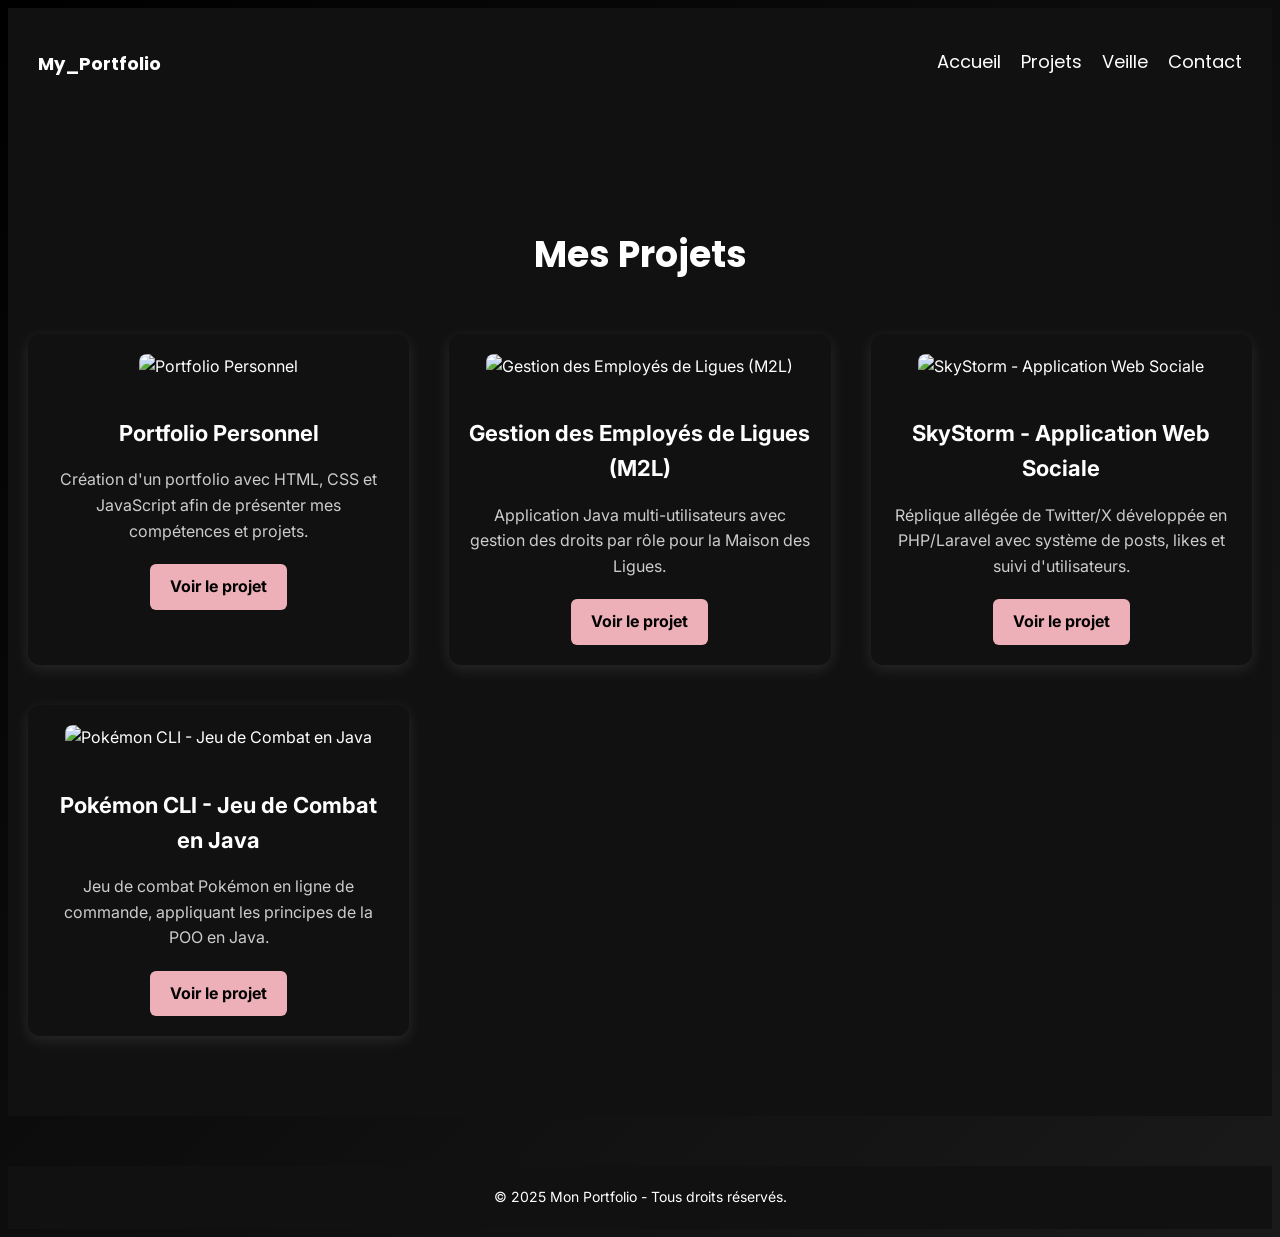
==== projects.html @ a2f46540 "html,css" ====
<!DOCTYPE html>
<html lang="fr">
<head>
   <meta charset="UTF-8">
  <meta name="viewport" content="width=device-width, initial-scale=1.0">
  <meta name="description" content="Projets de Diarah Traoré - Développeuse web et applicative">
  <meta name="keywords" content="portfolio, développeuse, HTML, CSS, JavaScript, Java, BTS SIO">
  <meta name="author" content="Diarah Traoré">
    <title>Projets - Diarah Traoré | Développeuse Web</title>
    <link href="https://fonts.googleapis.com/css2?family=Inter:wght@400;600&family=Poppins:wght@400;600;700&display=swap" rel="stylesheet">
    <link rel="stylesheet" href="css/reset.css">
    <link rel="stylesheet" href="css/style.css">
</head>
<body>
   <header>
   <nav>
   <h1>
      <a href="index.html">My_Portfolio</a>
      </h1>
     <ul>
     <li><a href="index.html">Accueil</a></li>
      <li><a href="projects.html">Projets</a></li>
      <li><a href="veille.html">Veille</a></li>
          <li><a href="contact.html">Contact</a></li>
    </ul>
   </nav>
</header>

<section id="projets">
<div class="container">
  <h2>Mes Projets</h2>
  <div class="projects-grid">
    <!-- Projet 1 -->
    <a href="#" target="_blank" rel="noopener noreferrer" class="project-card">
      <img src="asset/img Diarah.jpg" alt="Portfolio Personnel">
      <h3>Portfolio Personnel</h3>
      <p>Création d'un portfolio avec HTML, CSS et JavaScript afin de présenter mes compétences et projets.</p>
      <span class="btn">Voir le projet</span>
    </a>

    <!-- Projet 2 -->
    <a href="javaRéseau.html" target="_blank" rel="noopener noreferrer" class="project-card">
      <img src="asset/image_M2L.png" alt="Gestion des Employés de Ligues (M2L)">
      <h3>Gestion des Employés de Ligues (M2L)</h3>
      <p>Application Java multi-utilisateurs avec gestion des droits par rôle pour la Maison des Ligues.</p>
      <span class="btn">Voir le projet</span>
    </a>

    <!-- Projet 3 -->
    <a href="webSystem.html" target="_blank" rel="noopener noreferrer" class="project-card">
      <img src="asset/SkyStorm.png" alt="SkyStorm - Application Web Sociale">
      <h3>SkyStorm - Application Web Sociale</h3>
      <p>Réplique allégée de Twitter/X développée en PHP/Laravel avec système de posts, likes et suivi d'utilisateurs.</p>
      <span class="btn">Voir le projet</span>
    </a>

    <!-- Projet 4 -->
    <a href="pokemon.html" target="_blank" rel="noopener noreferrer" class="project-card">
      <img src="asset/image pokemon.png" alt="Pokémon CLI - Jeu de Combat en Java">
      <h3>Pokémon CLI - Jeu de Combat en Java</h3>
      <p>Jeu de combat Pokémon en ligne de commande, appliquant les principes de la POO en Java.</p>
      <span class="btn">Voir le projet</span>
    </a>
  </div>
</div>
</section>

<footer>
  <div class="container">
  <p>&copy; 2025 Mon Portfolio - Tous droits réservés.</p>
  
</div>
</footer>

<script src="js/script.js"></script>

</body>
</html>
---- css/style.css ----
:root {
  --primary-bg: linear-gradient(135deg, #000000 0%, #1a1a1a 100%);
  --secondary-bg: #111111;
  --accent: #EDAFB8;
  --text-light: #ffffff;
  --text-dark: #cccccc;
  --gris-fonce: #4A5759;
  --noir: #000000;
}

html {
  scroll-behavior: smooth;
}

body {
  font-family: 'Inter', sans-serif;
  background: var(--primary-bg);
  color: var(--text-light);
  line-height: 1.6;
  position: relative;
}

body::before {
  content: '';
  position: fixed;
  top: 0;
  left: 0;
  width: 100%;
  height: 100%;
  background: radial-gradient(circle at 50% 50%, rgba(255, 255, 255, 0.03) 0%, transparent 50%);
  pointer-events: none;
  z-index: -1;
}
header {
  background: var(--secondary-bg);
  color: var(--text-light);
  padding: 15px 30px;
}

header h1 {
  font-family: 'Poppins', sans-serif;
  font-size: 24px;
}

nav {
  display: flex;
  align-items: center;
}

nav ul {
  list-style: none;
  display: flex;
  gap: 20px;
  flex-wrap: wrap;
  margin-left: auto;
}

nav a {
  text-decoration: none;
  color: var(--text-light);
  font-family: 'Poppins', sans-serif;
  font-size: 18px;
  transition: color 0.3s ease;
}

nav a:hover {
  color: var(--accent);
}

@media (max-width: 768px) {
  nav ul {
    flex-direction: column;
    gap: 10px;
  }
  
  nav a {
    font-size: 16px;
  }
  
  header {
    padding: 15px 20px;
  }
  
  header h1 {
    font-size: 20px;
  }
}


.hero {
  text-align: center;
  padding: 100px 20px;
  background: linear-gradient(135deg, var(--secondary-bg) 0%, #000000 100%);
  min-height: 500px;
  display: flex;
  align-items: center;
  justify-content: center;
}

.hero-content {
  max-width: 700px;
}

.hero-content h1 {
  font-family: 'Poppins', sans-serif;
  font-size: 48px;
  margin-bottom: 20px;
  color: var(--text-light);
}

.hero-content p {
  font-size: 20px;
  margin-bottom: 30px;
  color: var(--text-dark);
}

.btn {
  display: inline-block;
  padding: 12px 30px;
  background-color: var(--accent);
  color: var(--noir);
  border-radius: 6px;
  text-decoration: none;
  font-weight: bold;
  transition: all 0.3s ease;
}

.btn:hover {
  background-color: #d48a95;
  transform: translateY(-3px);
  box-shadow: 0 6px 20px rgba(255, 255, 255, 0.1);
}

.btn-primary {
  background-color: var(--gris-fonce);
}

@media (max-width: 768px) {
  .hero-content h1 {
    font-size: 32px;
  }
  
  .hero-content p {
    font-size: 16px;
  }
  
  .hero {
    min-height: 400px;
    padding: 60px 20px;
  }
}
#apropos {
  padding: 80px 20px;
  background-color: var(--secondary-bg);
}

#apropos h2 {
  text-align: center;
  font-family: 'Poppins', sans-serif;
  font-size: 36px;
  margin-bottom: 40px;
  color: var(--text-light);
}

.apropos-content {
  display: flex;
  flex-wrap: wrap;
  align-items: center;
  justify-content: center;
  gap: 40px;
}

.apropos-content .texte {
  flex: 1;
  min-width: 300px;
  font-size: 18px;
  line-height: 1.8;
  color: var(--text-dark);
}

.apropos-content .image {
  flex: 1;
  min-width: 250px;
  text-align: center;
}

.apropos-content .image img {
  max-width: 300px;
  border-radius: 50%;
  border: 5px solid var(--rose);
}#formation {
  padding: 80px 20px;
  background: var(--primary-bg);
}

#formation h2 {
  text-align: center;
  font-family: 'Poppins', sans-serif;
  font-size: 36px;
  margin-bottom: 40px;
  color: var(--text-light);
}

.formation-content {
  max-width: 800px;
  margin: 0 auto;
}

.formation-item {
  background-color: var(--secondary-bg);
  padding: 20px;
  border-radius: 8px;
  margin-bottom: 20px;
  box-shadow: 0 4px 15px rgba(255, 255, 255, 0.1);
}

.formation-item h3 {
  font-size: 24px;
  color: var(--text-light);
  margin-bottom: 10px;
}

.formation-item p {
  color: var(--text-dark);
  margin-bottom: 5px;
}
#stages {
  padding: 80px 20px;
  background: var(--secondary-bg);
}

#stages h2 {
  text-align: center;
  font-family: 'Poppins', sans-serif;
  font-size: 36px;
  margin-bottom: 40px;
  color: var(--text-light);
}

.stages-content {
  max-width: 800px;
  margin: 0 auto;
}

.stage-item {
  background-color: var(--primary-bg);
  padding: 20px;
  border-radius: 8px;
  margin-bottom: 20px;
  box-shadow: 0 4px 15px rgba(255, 255, 255, 0.1);
}

.stage-item h3 {
  font-size: 24px;
  color: var(--text-light);
  margin-bottom: 10px;
}

.stage-item p {
  color: var(--text-dark);
  margin-bottom: 5px;
}

.stage-item .btn {
  margin-top: 15px;
}
#competences {
  padding: 80px 20px;
  background: var(--primary-bg);
}

#competences h2 {
  text-align: center;
  font-family: 'Poppins', sans-serif;
  font-size: 36px;
  margin-bottom: 50px;
  color: var(--text-light);
}

.skills-grid {
  display: grid;
  grid-template-columns: repeat(auto-fit, minmax(150px, 1fr));
  gap: 40px;
  justify-items: center;
  align-items: center;
}

.skill {
  text-align: center;
  text-decoration: none;
  color: inherit;
  display: block;
  cursor: pointer;
  transition: all 0.3s ease;
  padding: 15px;
  border-radius: 8px;
}

.skill:hover {
  transform: translateY(-8px);
  background-color: rgba(237, 175, 184, 0.3);
  box-shadow: 0 8px 15px rgba(0, 0, 0, 0.1);
}

.skill img {
  width: 60px;
  height: 60px;
  margin-bottom: 15px;
  transition: transform 0.3s ease;
}

.skill:hover img {
  transform: scale(1.1);
}

.skill p {
  font-size: 18px;
  font-weight: 600;
  color: var(--text-light);
}
#projets {
  padding: 80px 20px;
  background-color: var(--secondary-bg);
}

#projets h2 {
  text-align: center;
  font-family: 'Poppins', sans-serif;
  font-size: 36px;
  margin-bottom: 50px;
  color: var(--text-light);
}

.projects-grid {
  display: grid;
  grid-template-columns: repeat(auto-fit, minmax(300px, 1fr));
  gap: 40px;
}

.project-card {
  background-color: var(--secondary-bg);
  border-radius: 12px;
  padding: 20px;
  box-shadow: 0 4px 15px rgba(255, 255, 255, 0.1);
  text-align: center;
  transition: all 0.3s ease;
  text-decoration: none;
  color: inherit;
  display: block;
  cursor: pointer;
}

.project-card:hover {
  transform: translateY(-10px);
  box-shadow: 0 8px 25px rgba(255, 255, 255, 0.2);
}

.project-card img {
  width: 100%;
  border-radius: 8px;
  margin-bottom: 15px;
}

.project-card h3 {
  font-size: 22px;
  margin-bottom: 10px;
  color: var(--text-light);
}

.project-card p {
  font-size: 16px;
  margin-bottom: 20px;
  color: var(--text-dark);
}

.project-card .btn {
  display: inline-block;
  padding: 10px 20px;
  background-color: var(--accent);
  color: var(--noir);
  border-radius: 6px;
  text-decoration: none;
  transition: background-color 0.3s ease;
  
}

.project-card .btn:hover {
  background-color: #dacadb;
}

#veille {
  padding: 80px 20px;
  background: var(--primary-bg);
}

#veille h2 {
  text-align: center;
  font-family: 'Poppins', sans-serif;
  font-size: 36px;
  margin-bottom: 30px;
  color: var(--text-light);
}

.veille-grid {
  display: grid;
  grid-template-columns: repeat(auto-fit, minmax(250px, 1fr));
  gap: 30px;
  margin-top: 40px;
}

.veille-item {
  background: linear-gradient(135deg, rgba(17, 17, 17, 0.95) 0%, rgba(31, 31, 31, 0.95) 100%);
  padding: 25px;
  border-radius: 16px;
  box-shadow: 0 10px 30px rgba(0, 0, 0, 0.35);
  border: 1px solid rgba(237, 175, 184, 0.2);
}

.veille-item h3 {
  font-size: 22px;
  margin-bottom: 15px;
  color: var(--accent);
}

.veille-item p,
.veille-item ul {
  color: var(--text-dark);
  font-size: 16px;
  line-height: 1.8;
}

.veille-item ul {
  padding-left: 20px;
  margin-top: 10px;
}

.veille-item li {
  margin-bottom: 10px;
}

.veille-details {
  max-width: 900px;
  margin: 50px auto 0;
  padding: 25px;
  background: rgba(17, 17, 17, 0.9);
  border-radius: 16px;
  border: 1px solid rgba(237, 175, 184, 0.15);
}

.veille-details h3 {
  font-size: 24px;
  color: var(--text-light);
  margin-bottom: 15px;
}

.veille-details p {
  color: var(--text-dark);
  font-size: 17px;
  line-height: 1.8;
}


#contact h2 {
  text-align: center;
  font-family: 'Poppins', sans-serif;
  font-size: 36px;
  margin-bottom: 40px;
  color: var(--text-light);
}

.contact-form {
  max-width: 600px;
  margin: 0 auto;
  background: linear-gradient(135deg, var(--secondary-bg) 0%, rgba(26, 26, 26, 0.9) 100%);
  padding: 40px;
  border-radius: 15px;
  box-shadow: 0 10px 30px rgba(0, 0, 0, 0.5);
  backdrop-filter: blur(10px);
  border: 1px solid rgba(237, 175, 184, 0.2);
}

@media (max-width: 768px) {
  .contact-form {
    padding: 20px;
    margin: 0 20px;
  }
}

.form-group {
  margin-bottom: 25px;
  position: relative;
}

label {
  margin-bottom: 8px;
  font-weight: 600;
  color: var(--text-light);
  font-size: 14px;
  text-transform: uppercase;
  letter-spacing: 1px;
  display: flex;
  align-items: center;
  gap: 8px;
}

label i {
  color: var(--accent);
  font-size: 16px;
}

input, textarea {
  width: 100%;
  padding: 15px 20px;
  border: 2px solid transparent;
  border-radius: 10px;
  font-size: 16px;
  font-family: 'Inter', sans-serif;
  background-color: rgba(255, 255, 255, 0.05);
  color: var(--text-light);
  transition: all 0.3s ease;
  box-sizing: border-box;
}

input::placeholder, textarea::placeholder {
  color: var(--text-dark);
  opacity: 0.7;
}

input:focus, textarea:focus {
  border-color: var(--accent);
  outline: none;
  background-color: rgba(255, 255, 255, 0.1);
  box-shadow: 0 0 20px rgba(237, 175, 184, 0.3);
  transform: translateY(-2px);
}

button.btn {
  display: flex;
  align-items: center;
  justify-content: center;
  gap: 10px;
  width: 100%;
  padding: 15px;
  background: linear-gradient(135deg, var(--accent) 0%, #f8c8d0 100%);
  color: var(--noir);
  border: none;
  border-radius: 10px;
  font-size: 18px;
  font-weight: 600;
  cursor: pointer;
  transition: all 0.3s ease;
  text-transform: uppercase;
  letter-spacing: 1px;
  box-shadow: 0 5px 15px rgba(237, 175, 184, 0.3);
}

button.btn:hover {
  background: linear-gradient(135deg, #dacadb 0%, var(--accent) 100%);
  transform: translateY(-3px);
  box-shadow: 0 8px 25px rgba(237, 175, 184, 0.4);
}

button.btn:active {
  transform: translateY(-1px);
}

.contact-methods {
  display: flex;
  flex-wrap: wrap;
  gap: 20px;
  justify-content: center;
  margin-top: 40px;
}

.contact-item {
  background: linear-gradient(135deg, var(--secondary-bg) 0%, rgba(26, 26, 26, 0.9) 100%);
  padding: 20px;
  border-radius: 10px;
  box-shadow: 0 5px 15px rgba(0, 0, 0, 0.3);
  text-align: center;
  flex: 1;
  min-width: 200px;
  transition: transform 0.3s ease;
}

.contact-item:hover {
  transform: translateY(-5px);
}

.contact-item h3 {
  font-family: 'Poppins', sans-serif;
  font-size: 20px;
  margin-bottom: 10px;
  color: var(--accent);
  display: flex;
  align-items: center;
  justify-content: center;
  gap: 8px;
}

.contact-item h3 i {
  font-size: 24px;
}

.contact-item a {
  color: var(--text-light);
  text-decoration: none;
  font-weight: 500;
  transition: color 0.3s ease;
}

.contact-item a:hover {
  color: var(--accent);
}

footer {
  background-color: var(--secondary-bg);
  color: var(--text-light);
  text-align: center;
  padding: 20px 10px;
  margin-top: 50px;
}

footer p {
  margin: 0;
  font-size: 14px;
}

footer .socials {
  margin-top: 10px;
}

footer .socials a {
  color: var(--accent);
  margin: 0 10px;
  text-decoration: none;
  font-weight: bold;
  transition: color 0.3s ease;
}

footer .socials a:hover {
  color: #f0c8d4;
}

footer .socials .email {
  margin-top: 10px;
  font-size: 14px;
  color: var(--blanc);
}

footer .socials .email a {
  color: var(--accent);
  text-decoration: none;
  font-weight: bold;
}

footer .socials .email a:hover {
  color: #f0c8d4;
}
a, button {
  transition: all 0.3s ease;
}
a:hover, button:hover {
  transform: scale(1.05); 
  color: var(--vert-sage); 
}
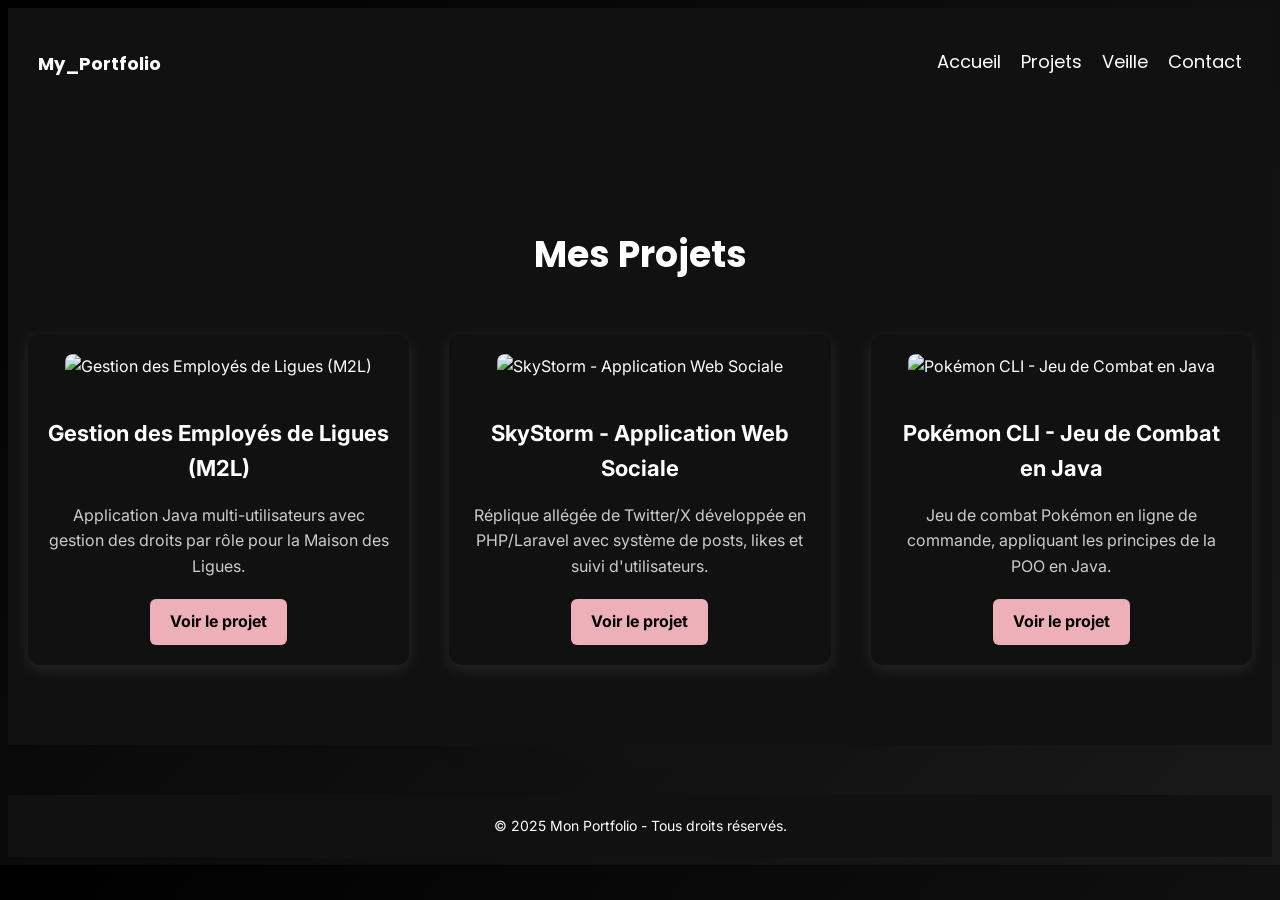
==== commit c2d883d3: "first commit" ====
--- a/projects.html
+++ b/projects.html
@@ -30,13 +30,6 @@
 <div class="container">
   <h2>Mes Projets</h2>
   <div class="projects-grid">
-    <!-- Projet 1 -->
-    <a href="#" target="_blank" rel="noopener noreferrer" class="project-card">
-      <img src="asset/img Diarah.jpg" alt="Portfolio Personnel">
-      <h3>Portfolio Personnel</h3>
-      <p>Création d'un portfolio avec HTML, CSS et JavaScript afin de présenter mes compétences et projets.</p>
-      <span class="btn">Voir le projet</span>
-    </a>
 
     <!-- Projet 2 -->
     <a href="javaRéseau.html" target="_blank" rel="noopener noreferrer" class="project-card">
@@ -46,7 +39,7 @@
       <span class="btn">Voir le projet</span>
     </a>
 
-    <!-- Projet 3 -->
+    <!-- Projet 2 -->
     <a href="webSystem.html" target="_blank" rel="noopener noreferrer" class="project-card">
       <img src="asset/SkyStorm.png" alt="SkyStorm - Application Web Sociale">
       <h3>SkyStorm - Application Web Sociale</h3>
@@ -54,7 +47,7 @@
       <span class="btn">Voir le projet</span>
     </a>
 
-    <!-- Projet 4 -->
+    <!-- Projet 3 -->
     <a href="pokemon.html" target="_blank" rel="noopener noreferrer" class="project-card">
       <img src="asset/image pokemon.png" alt="Pokémon CLI - Jeu de Combat en Java">
       <h3>Pokémon CLI - Jeu de Combat en Java</h3>
